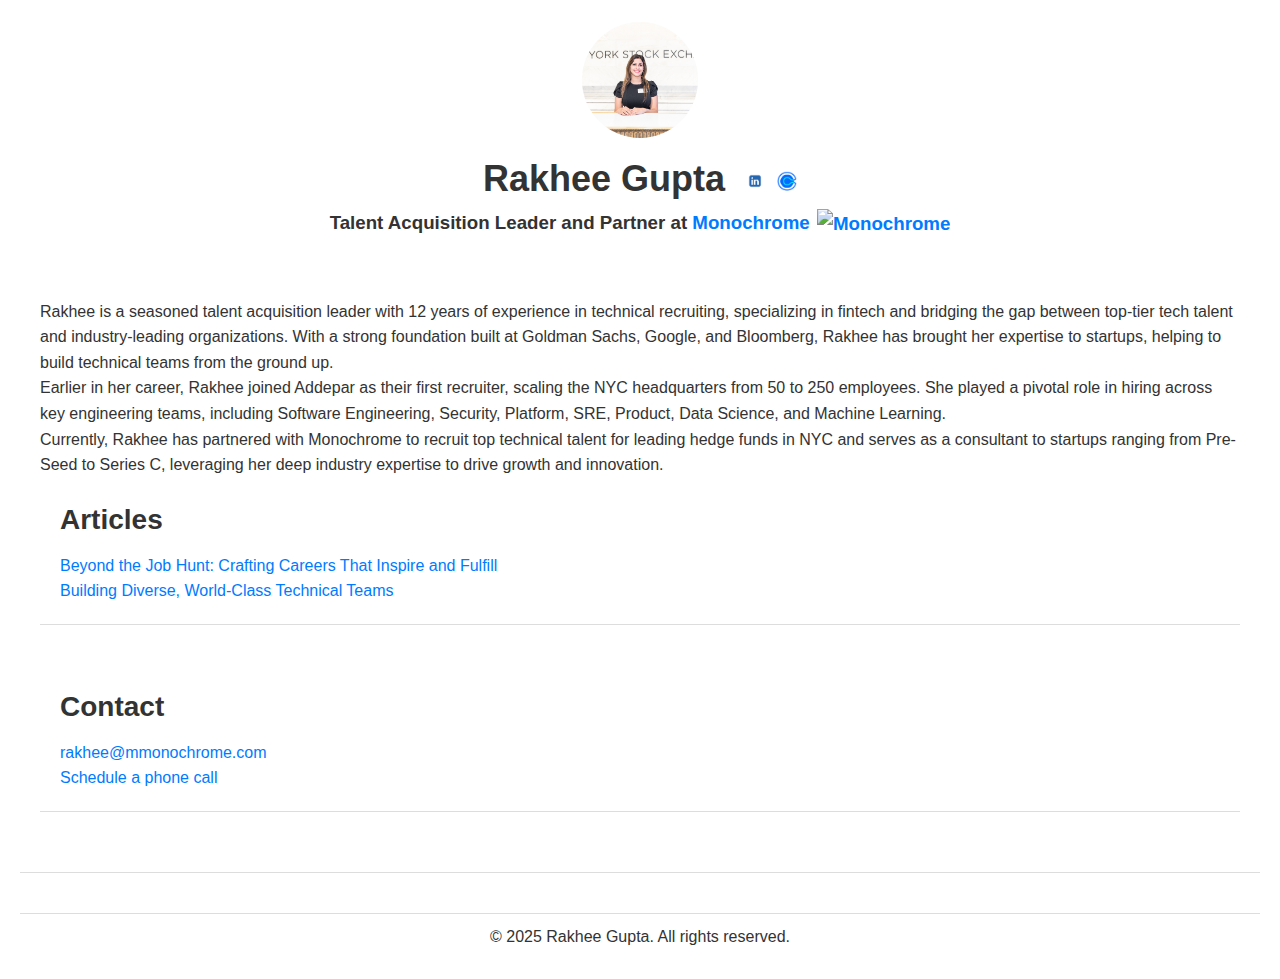
==== index.html @ eeb9f1c4 "Update index.html" ====
<!DOCTYPE html>
<html lang="en">
<head>
  <meta charset="UTF-8">
  <meta name="viewport" content="width=device-width, initial-scale=1.0">
  <title>Rakhee Gupta | Talent Acquisition Leader</title>
  <link rel="stylesheet" href="styles.css">
</head>
<body>

<header>
  <div class="profile-header">
    <img class="profile-picture" src="profile-picture.jpg" alt="Rakhee Gupta">
    <h1>Rakhee Gupta
      <a href="https://www.linkedin.com/in/rakhee-gupta-16327628/" target="_blank" class="linkedin-link">
        <img class="linkedin-logo" src="linkedin.jpg" alt="LinkedIn">
      </a>
      <a href="https://calendly.com/rakhee-jvzo" target="_blank" class="logo-link">
        <img class="logo" src="calendly-logo.png" alt="Calendly">
      </a>
    </h1>
    <h3>Talent Acquisition Leader and Partner at <a href="https://www.mmonochrome.com/">Monochrome</a>
      <a href="www.mmonochrome.com" target="_blank" class="logo-link">
        <img class="logo" src="monochrome.png" alt="Monochrome">
      </a>
    </h3>
  </div>
</header>

<main>

  <section id="about-me">
<p>Rakhee is a seasoned talent acquisition leader with 12 years of experience in technical recruiting, specializing in fintech and bridging the gap between top-tier tech talent and industry-leading organizations. With a strong foundation built at Goldman Sachs, Google, and Bloomberg, Rakhee has brought her expertise to startups, helping to build technical teams from the ground up.</p>
<p>Earlier in her career, Rakhee joined Addepar as their first recruiter, scaling the NYC headquarters from 50 to 250 employees. She played a pivotal role in hiring across key engineering teams, including Software Engineering, Security, Platform, SRE, Product, Data Science, and Machine Learning.</p>
<p>Currently, Rakhee has partnered with Monochrome to recruit top technical talent for leading hedge funds in NYC and serves as a consultant to startups ranging from Pre-Seed to Series C, leveraging her deep industry expertise to drive growth and innovation.</p>


  <section id="articles">
    <h2>Articles</h2>
      <p></p><a href="articles/beyond-the-job-hunt.html">Beyond the Job Hunt: Crafting Careers That Inspire and Fulfill</a></p>
      <p></p><a href="articles/building-world-class-teams.html">Building Diverse, World-Class Technical Teams</a></p>
  </section>

  <section id="contact">
    <h2>Contact</h2>
    <p><a href="mailto:rakhee@mmonochrome.com">rakhee@mmonochrome.com</a></p>
    <p><a href="https://calendly.com/rakhee-jvzo">Schedule a phone call</a></p>
  </section>
</main>

<footer>
  &copy; 2025 Rakhee Gupta. All rights reserved.
</footer>

</body>
</html>
---- styles.css ----
/* Reset default margins and padding */
* {
  margin: 0;
  padding: 0;
  box-sizing: border-box;
}

/* Profile Header */
.profile-header {
  display: flex;
  justify-content: center;
  align-items: center;
  flex-direction: column;
}
.profile-picture {
  width: 120px;
  height: 120px;
  border-radius: 50%;
  object-fit: cover;
  border: 2px solid white;
  margin-bottom: 10px;
}

.linkedin-link {
  display: inline-block;
  margin-left: 10px;
}
.linkedin-logo {
  width: 20px;
  height: 20px;
  vertical-align: middle;
}
.logo-link {
  display: inline-block;
  margin-left: 2px;
}
.logo {
  width: 20px;
  height: 20px;
  vertical-align: middle;
}
body {
  font-family: Arial, sans-serif;
  background-color: #ffffff; /* Pure white background */
  color: #333333; /* Dark text for contrast */
  line-height: 1.6;
  padding: 20px;
}

/* Header styling */
header {
  text-align: center;
  margin-bottom: 40px;
}

h1 {
  font-size: 36px;
  color: #333;
}

/* Section styling */
section {
  padding: 20px;
  margin-bottom: 40px;
  border-bottom: 1px solid #ddd; /* Light gray separator line */
}

h2 {
  font-size: 28px;
  margin-bottom: 10px;
}

/* Footer styling */
footer {
  text-align: center;
  padding: 10px;
  border-top: 1px solid #ddd; /* Light gray separator line */
  margin-top: 40px;
}

/* Links styling (if you have any) */
a {
  text-decoration: none;
  color: #007BFF; /* Blue for links */
}

a:hover {
  text-decoration: underline;
}

/* Add responsiveness for smaller screens */
@media (max-width: 768px) {
  body {
    padding: 15px;
  }

  header h1 {
    font-size: 28px;
  }

  section {
    padding: 15px;
  }

  footer {
    padding: 15px;
  }
}
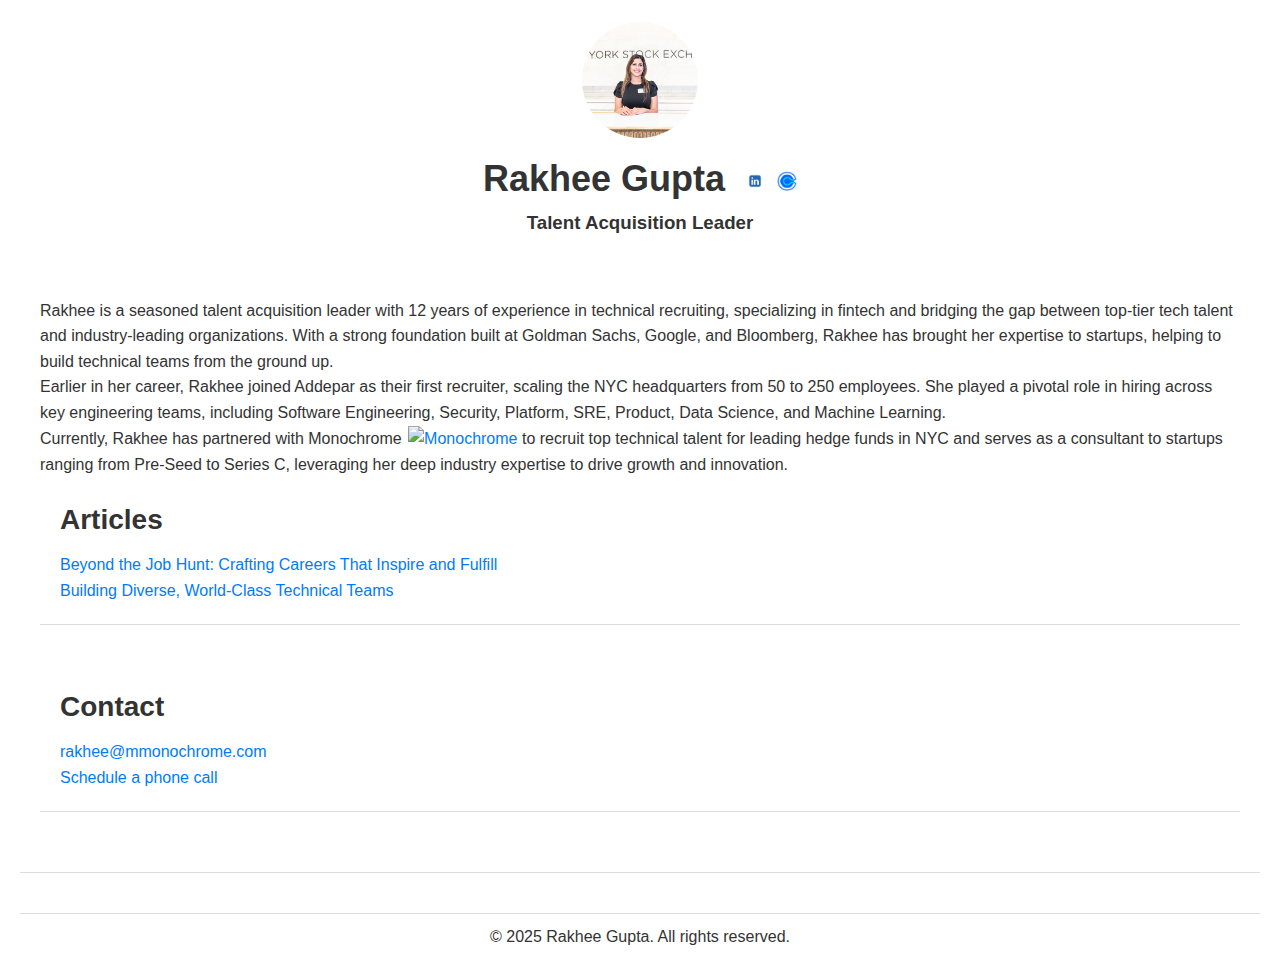
==== commit 9dc64def: "Update index.html" ====
--- a/index.html
+++ b/index.html
@@ -19,11 +19,7 @@
         <img class="logo" src="calendly-logo.png" alt="Calendly">
       </a>
     </h1>
-    <h3>Talent Acquisition Leader and Partner at <a href="https://www.mmonochrome.com/">Monochrome</a>
-      <a href="www.mmonochrome.com" target="_blank" class="logo-link">
-        <img class="logo" src="monochrome.png" alt="Monochrome">
-      </a>
-    </h3>
+    <h3>Talent Acquisition Leader</h3>
   </div>
 </header>
 
@@ -32,8 +28,7 @@
   <section id="about-me">
 <p>Rakhee is a seasoned talent acquisition leader with 12 years of experience in technical recruiting, specializing in fintech and bridging the gap between top-tier tech talent and industry-leading organizations. With a strong foundation built at Goldman Sachs, Google, and Bloomberg, Rakhee has brought her expertise to startups, helping to build technical teams from the ground up.</p>
 <p>Earlier in her career, Rakhee joined Addepar as their first recruiter, scaling the NYC headquarters from 50 to 250 employees. She played a pivotal role in hiring across key engineering teams, including Software Engineering, Security, Platform, SRE, Product, Data Science, and Machine Learning.</p>
-<p>Currently, Rakhee has partnered with Monochrome to recruit top technical talent for leading hedge funds in NYC and serves as a consultant to startups ranging from Pre-Seed to Series C, leveraging her deep industry expertise to drive growth and innovation.</p>
-
+<p>Currently, Rakhee has partnered with Monochrome <a href="www.mmonochrome.com" target="_blank" class="logo-link"><img class="logo" src="monochrome.png" alt="Monochrome"></a> to recruit top technical talent for leading hedge funds in NYC and serves as a consultant to startups ranging from Pre-Seed to Series C, leveraging her deep industry expertise to drive growth and innovation.</p>
 
   <section id="articles">
     <h2>Articles</h2>
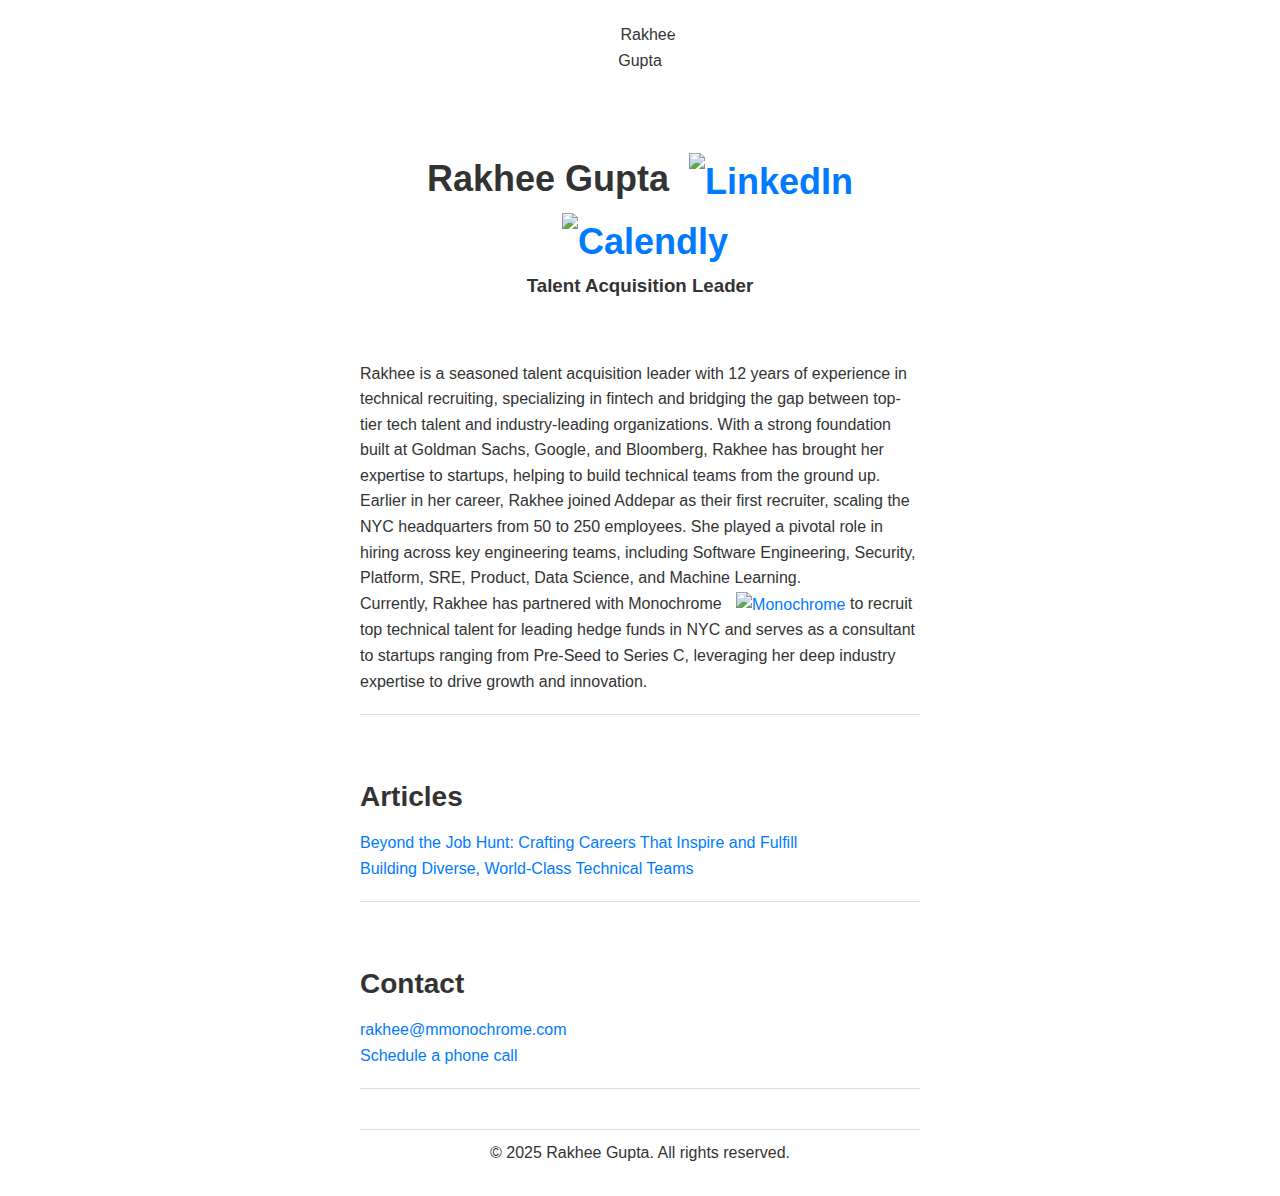
==== commit 64e672d2: "Fix layout" ====
--- a/index.html
+++ b/index.html
@@ -7,45 +7,43 @@
   <link rel="stylesheet" href="styles.css">
 </head>
 <body>
+  <header>
+    <div class="profile-header">
+      <img class="profile-picture" src="images/profile-picture.jpg" alt="Rakhee Gupta">
+      <h1>Rakhee Gupta
+        <a href="https://www.linkedin.com/in/rakhee-gupta-16327628/" target="_blank" class="linkedin-link">
+          <img class="linkedin-logo" src="images/linkedin.jpg" alt="LinkedIn">
+        </a>
+        <a href="https://calendly.com/rakhee-jvzo" target="_blank" class="logo-link">
+          <img class="logo" src="images/calendly-logo.png" alt="Calendly">
+        </a>
+      </h1>
+      <h3>Talent Acquisition Leader</h3>
+    </div>
+  </header>
 
-<header>
-  <div class="profile-header">
-    <img class="profile-picture" src="profile-picture.jpg" alt="Rakhee Gupta">
-    <h1>Rakhee Gupta
-      <a href="https://www.linkedin.com/in/rakhee-gupta-16327628/" target="_blank" class="linkedin-link">
-        <img class="linkedin-logo" src="linkedin.jpg" alt="LinkedIn">
-      </a>
-      <a href="https://calendly.com/rakhee-jvzo" target="_blank" class="logo-link">
-        <img class="logo" src="calendly-logo.png" alt="Calendly">
-      </a>
-    </h1>
-    <h3>Talent Acquisition Leader</h3>
-  </div>
-</header>
+  <main>
+    <section id="about-me">
+      <p>Rakhee is a seasoned talent acquisition leader with 12 years of experience in technical recruiting, specializing in fintech and bridging the gap between top-tier tech talent and industry-leading organizations. With a strong foundation built at Goldman Sachs, Google, and Bloomberg, Rakhee has brought her expertise to startups, helping to build technical teams from the ground up.</p>
+      <p>Earlier in her career, Rakhee joined Addepar as their first recruiter, scaling the NYC headquarters from 50 to 250 employees. She played a pivotal role in hiring across key engineering teams, including Software Engineering, Security, Platform, SRE, Product, Data Science, and Machine Learning.</p>
+      <p>Currently, Rakhee has partnered with Monochrome <a href="http://www.mmonochrome.com" target="_blank" class="logo-link"><img class="logo" src="images/monochrome.png" alt="Monochrome"></a> to recruit top technical talent for leading hedge funds in NYC and serves as a consultant to startups ranging from Pre-Seed to Series C, leveraging her deep industry expertise to drive growth and innovation.</p>
+    </section>
 
-<main>
+    <section id="articles">
+      <h2>Articles</h2>
+      <p><a href="articles/beyond-the-job-hunt.html">Beyond the Job Hunt: Crafting Careers That Inspire and Fulfill</a></p>
+      <p><a href="articles/building-world-class-teams.html">Building Diverse, World-Class Technical Teams</a></p>
+    </section>
 
-  <section id="about-me">
-<p>Rakhee is a seasoned talent acquisition leader with 12 years of experience in technical recruiting, specializing in fintech and bridging the gap between top-tier tech talent and industry-leading organizations. With a strong foundation built at Goldman Sachs, Google, and Bloomberg, Rakhee has brought her expertise to startups, helping to build technical teams from the ground up.</p>
-<p>Earlier in her career, Rakhee joined Addepar as their first recruiter, scaling the NYC headquarters from 50 to 250 employees. She played a pivotal role in hiring across key engineering teams, including Software Engineering, Security, Platform, SRE, Product, Data Science, and Machine Learning.</p>
-<p>Currently, Rakhee has partnered with Monochrome <a href="www.mmonochrome.com" target="_blank" class="logo-link"><img class="logo" src="monochrome.png" alt="Monochrome"></a> to recruit top technical talent for leading hedge funds in NYC and serves as a consultant to startups ranging from Pre-Seed to Series C, leveraging her deep industry expertise to drive growth and innovation.</p>
+    <section id="contact">
+      <h2>Contact</h2>
+      <p><a href="mailto:rakhee@mmonochrome.com">rakhee@mmonochrome.com</a></p>
+      <p><a href="https://calendly.com/rakhee-jvzo">Schedule a phone call</a></p>
+    </section>
+  </main>
 
-  <section id="articles">
-    <h2>Articles</h2>
-      <p></p><a href="articles/beyond-the-job-hunt.html">Beyond the Job Hunt: Crafting Careers That Inspire and Fulfill</a></p>
-      <p></p><a href="articles/building-world-class-teams.html">Building Diverse, World-Class Technical Teams</a></p>
-  </section>
-
-  <section id="contact">
-    <h2>Contact</h2>
-    <p><a href="mailto:rakhee@mmonochrome.com">rakhee@mmonochrome.com</a></p>
-    <p><a href="https://calendly.com/rakhee-jvzo">Schedule a phone call</a></p>
-  </section>
-</main>
-
-<footer>
-  &copy; 2025 Rakhee Gupta. All rights reserved.
-</footer>
-
+  <footer>
+    © 2025 Rakhee Gupta. All rights reserved.
+  </footer>
 </body>
-</html>
+</html>--- a/styles.css
+++ b/styles.css
@@ -1,17 +1,27 @@
-/* Reset default margins and padding */
 * {
   margin: 0;
   padding: 0;
   box-sizing: border-box;
 }
 
+body {
+  font-family: Arial, sans-serif;
+  background-color: #ffffff;
+  color: #333333;
+  line-height: 1.6;
+  max-width: 600px;
+  margin: 0 auto; /* Center the content */
+  padding: 20px;
+}
+
 /* Profile Header */
 .profile-header {
   display: flex;
-  justify-content: center;
+  flex-direction: column;
   align-items: center;
-  flex-direction: column;
+  text-align: center;
 }
+
 .profile-picture {
   width: 120px;
   height: 120px;
@@ -21,35 +31,18 @@
   margin-bottom: 10px;
 }
 
-.linkedin-link {
+.linkedin-link, .logo-link {
   display: inline-block;
   margin-left: 10px;
 }
-.linkedin-logo {
+
+.linkedin-logo, .logo {
   width: 20px;
   height: 20px;
   vertical-align: middle;
 }
-.logo-link {
-  display: inline-block;
-  margin-left: 2px;
-}
-.logo {
-  width: 20px;
-  height: 20px;
-  vertical-align: middle;
-}
-body {
-  font-family: Arial, sans-serif;
-  background-color: #ffffff; /* Pure white background */
-  color: #333333; /* Dark text for contrast */
-  line-height: 1.6;
-  padding: 20px;
-}
 
-/* Header styling */
 header {
-  text-align: center;
   margin-bottom: 40px;
 }
 
@@ -60,9 +53,9 @@
 
 /* Section styling */
 section {
-  padding: 20px;
+  padding: 20px 0;
+  border-bottom: 1px solid #ddd;
   margin-bottom: 40px;
-  border-bottom: 1px solid #ddd; /* Light gray separator line */
 }
 
 h2 {
@@ -73,36 +66,36 @@
 /* Footer styling */
 footer {
   text-align: center;
-  padding: 10px;
-  border-top: 1px solid #ddd; /* Light gray separator line */
+  padding: 10px 0;
+  border-top: 1px solid #ddd;
   margin-top: 40px;
 }
 
-/* Links styling (if you have any) */
+/* Links styling */
 a {
   text-decoration: none;
-  color: #007BFF; /* Blue for links */
+  color: #007BFF;
 }
 
 a:hover {
   text-decoration: underline;
 }
 
-/* Add responsiveness for smaller screens */
-@media (max-width: 768px) {
+/* Responsive adjustments */
+@media (max-width: 600px) {
   body {
     padding: 15px;
   }
-
+  
   header h1 {
     font-size: 28px;
   }
-
+  
   section {
-    padding: 15px;
+    padding: 15px 0;
   }
-
+  
   footer {
-    padding: 15px;
+    padding: 15px 0;
   }
-}
+}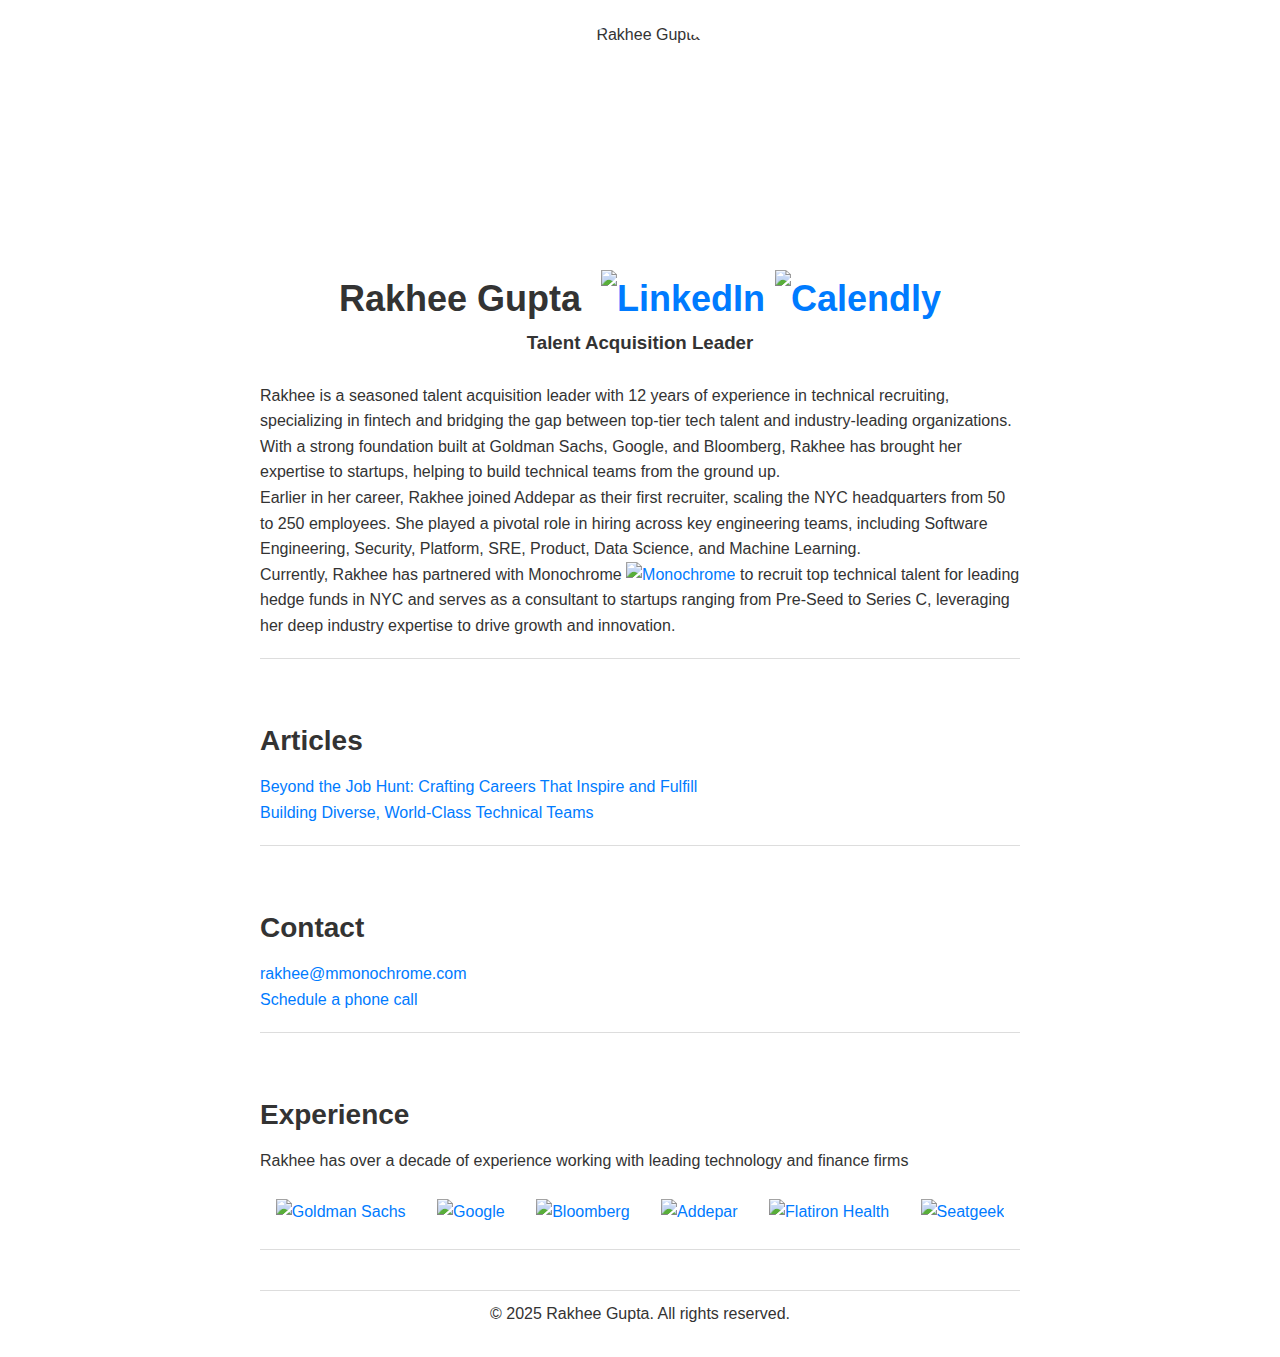
==== commit 8be76ad8: "Add experience section" ====
--- a/index.html
+++ b/index.html
@@ -40,6 +40,18 @@
       <p><a href="mailto:rakhee@mmonochrome.com">rakhee@mmonochrome.com</a></p>
       <p><a href="https://calendly.com/rakhee-jvzo">Schedule a phone call</a></p>
     </section>
+    <section id="experience">
+      <h2>Experience</h2>
+      <p>Rakhee has over a decade of experience working with leading technology and finance firms</p>
+      <div class="company-logos">
+        <a href="https://www.goldmansachs.com/" target="_blank"><img src="images/goldman-sachs.png" alt="Goldman Sachs"></a>
+        <a href="https://www.google.com/" target="_blank"><img src="images/google.png" alt="Google"></a>
+        <a href="https://www.bloomberg.com/" target="_blank"><img src="images/bloomberg.png" alt="Bloomberg"></a>
+        <a href="https://addepar.com/" target="_blank"><img src="images/addepar.png" alt="Addepar"></a>
+        <a href="https://flatiron.com/" target="_blank"><img src="images/flatiron-health.png" alt="Flatiron Health"></a>
+        <a href="https://seatgeek.com/" target="_blank"><img src="images/seatgeek.png" alt="Seatgeek"></a>
+      </div>
+</section>
   </main>
 
   <footer>
--- a/styles.css
+++ b/styles.css
@@ -9,7 +9,7 @@
   background-color: #ffffff;
   color: #333333;
   line-height: 1.6;
-  max-width: 600px;
+  max-width: 800px;
   margin: 0 auto; /* Center the content */
   padding: 20px;
 }
@@ -23,15 +23,19 @@
 }
 
 .profile-picture {
-  width: 120px;
-  height: 120px;
+  width: 240px;
+  height: 240px;
   border-radius: 50%;
   object-fit: cover;
   border: 2px solid white;
   margin-bottom: 10px;
 }
 
-.linkedin-link, .logo-link {
+.logo-link {
+  display: inline-block;
+}
+
+.linkedin-link {
   display: inline-block;
   margin-left: 10px;
 }
@@ -39,11 +43,28 @@
 .linkedin-logo, .logo {
   width: 20px;
   height: 20px;
-  vertical-align: middle;
+  vertical-align: left;
+}
+
+.company-logos {
+  display: flex;
+  flex-wrap: wrap;
+  justify-content: space-around;
+  margin-top: 20px;
+}
+
+.company-logos a {
+  margin: 5px;
+}
+
+.company-logos img {
+  width: 120px;
+  height: 80px;
+  object-fit: cover;
 }
 
 header {
-  margin-bottom: 40px;
+  margin-bottom: 5px;
 }
 
 h1 {
@@ -82,7 +103,7 @@
 }
 
 /* Responsive adjustments */
-@media (max-width: 600px) {
+@media (max-width: 800px) {
   body {
     padding: 15px;
   }
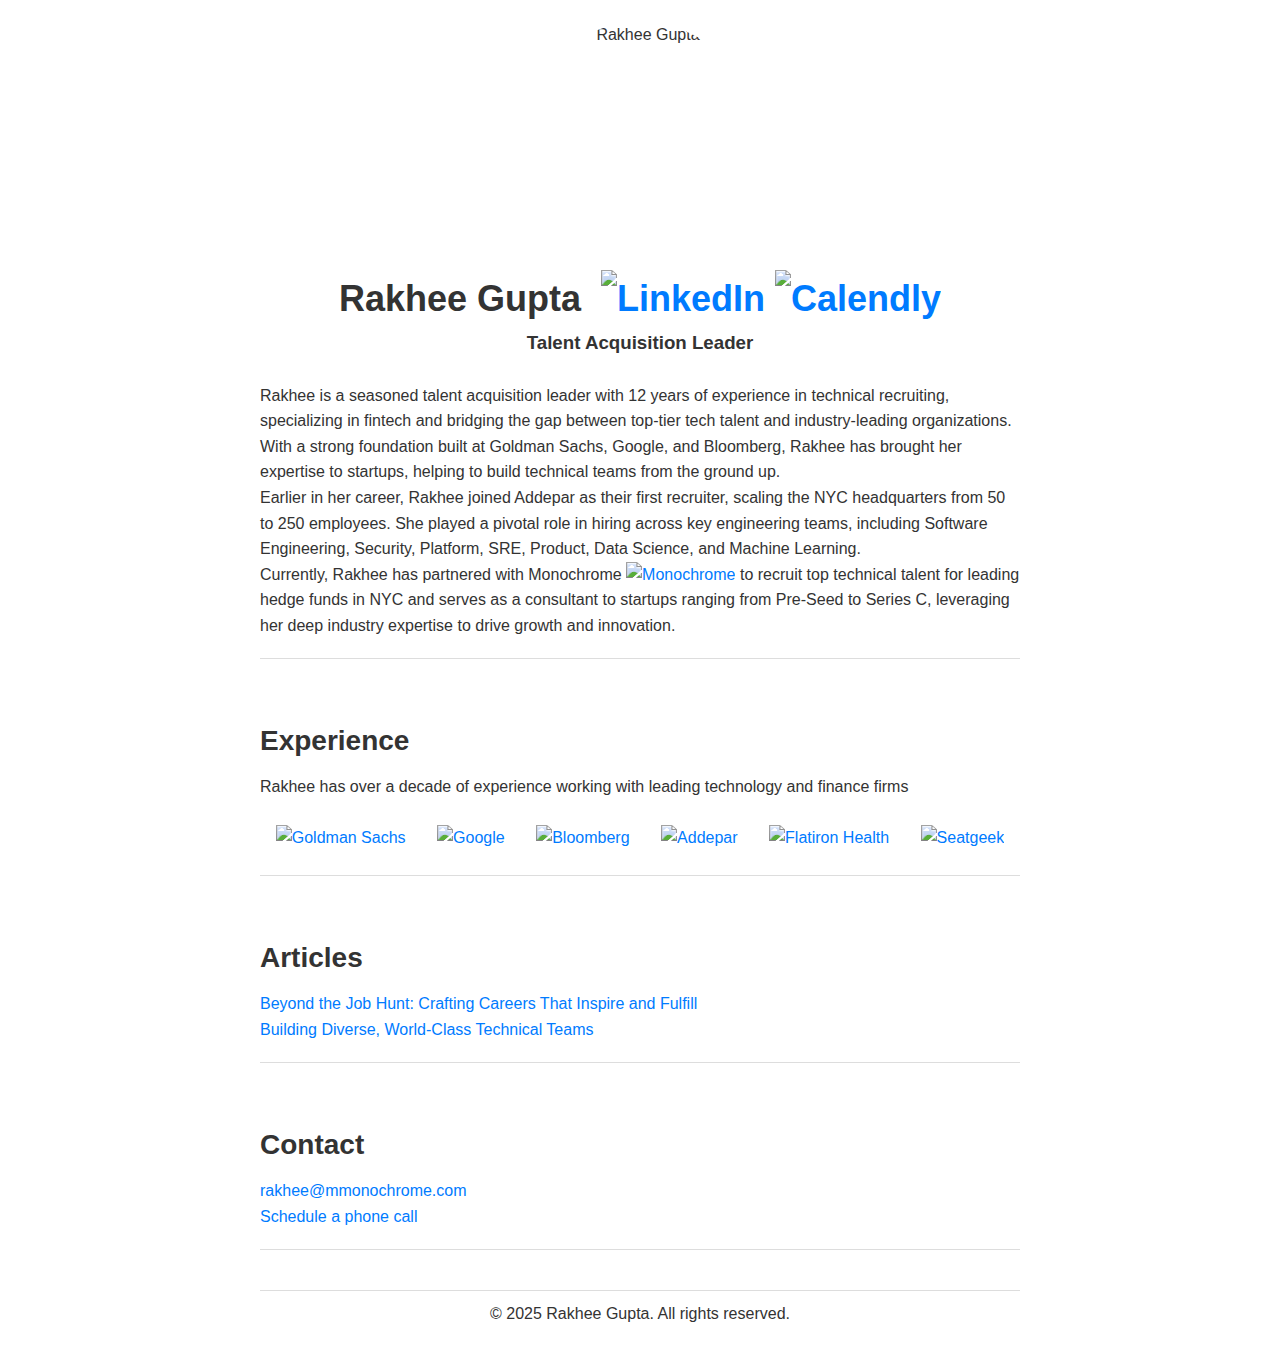
==== commit 63c2c2ac: "Reorder" ====
--- a/index.html
+++ b/index.html
@@ -28,6 +28,19 @@
       <p>Earlier in her career, Rakhee joined Addepar as their first recruiter, scaling the NYC headquarters from 50 to 250 employees. She played a pivotal role in hiring across key engineering teams, including Software Engineering, Security, Platform, SRE, Product, Data Science, and Machine Learning.</p>
       <p>Currently, Rakhee has partnered with Monochrome <a href="http://www.mmonochrome.com" target="_blank" class="logo-link"><img class="logo" src="images/monochrome.png" alt="Monochrome"></a> to recruit top technical talent for leading hedge funds in NYC and serves as a consultant to startups ranging from Pre-Seed to Series C, leveraging her deep industry expertise to drive growth and innovation.</p>
     </section>
+    
+    <section id="experience">
+      <h2>Experience</h2>
+      <p>Rakhee has over a decade of experience working with leading technology and finance firms</p>
+      <div class="company-logos">
+        <a href="https://www.goldmansachs.com/" target="_blank"><img src="images/goldman-sachs.png" alt="Goldman Sachs"></a>
+        <a href="https://www.google.com/" target="_blank"><img src="images/google.png" alt="Google"></a>
+        <a href="https://www.bloomberg.com/" target="_blank"><img src="images/bloomberg.png" alt="Bloomberg"></a>
+        <a href="https://addepar.com/" target="_blank"><img src="images/addepar.png" alt="Addepar"></a>
+        <a href="https://flatiron.com/" target="_blank"><img src="images/flatiron-health.png" alt="Flatiron Health"></a>
+        <a href="https://seatgeek.com/" target="_blank"><img src="images/seatgeek.png" alt="Seatgeek"></a>
+      </div>
+    </section>
 
     <section id="articles">
       <h2>Articles</h2>
@@ -40,18 +53,6 @@
       <p><a href="mailto:rakhee@mmonochrome.com">rakhee@mmonochrome.com</a></p>
       <p><a href="https://calendly.com/rakhee-jvzo">Schedule a phone call</a></p>
     </section>
-    <section id="experience">
-      <h2>Experience</h2>
-      <p>Rakhee has over a decade of experience working with leading technology and finance firms</p>
-      <div class="company-logos">
-        <a href="https://www.goldmansachs.com/" target="_blank"><img src="images/goldman-sachs.png" alt="Goldman Sachs"></a>
-        <a href="https://www.google.com/" target="_blank"><img src="images/google.png" alt="Google"></a>
-        <a href="https://www.bloomberg.com/" target="_blank"><img src="images/bloomberg.png" alt="Bloomberg"></a>
-        <a href="https://addepar.com/" target="_blank"><img src="images/addepar.png" alt="Addepar"></a>
-        <a href="https://flatiron.com/" target="_blank"><img src="images/flatiron-health.png" alt="Flatiron Health"></a>
-        <a href="https://seatgeek.com/" target="_blank"><img src="images/seatgeek.png" alt="Seatgeek"></a>
-      </div>
-</section>
   </main>
 
   <footer>
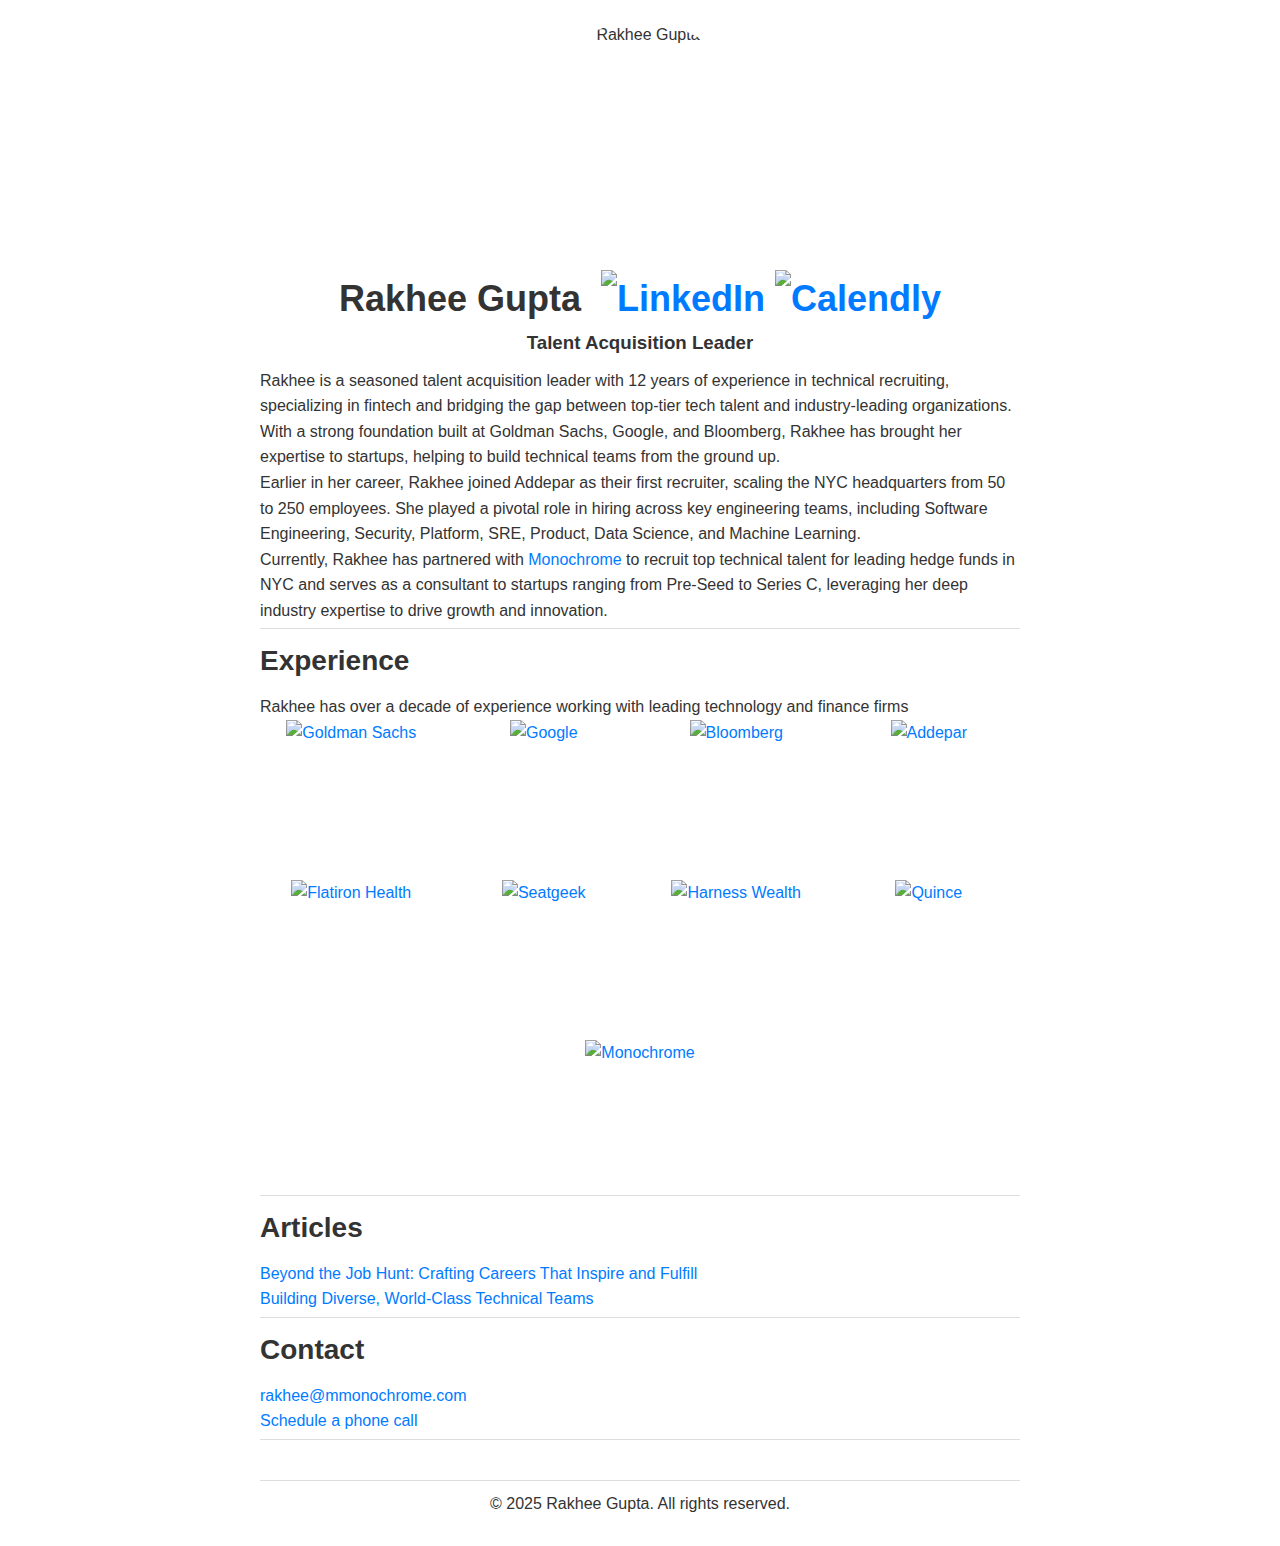
==== commit 443b3bdf: "Update" ====
--- a/index.html
+++ b/index.html
@@ -3,6 +3,8 @@
 <head>
   <meta charset="UTF-8">
   <meta name="viewport" content="width=device-width, initial-scale=1.0">
+  <meta property="og:image" content="images/profile-picture.jpg">
+  <meta itemprop="image" content="images/profile-picture.jpg">
   <title>Rakhee Gupta | Talent Acquisition Leader</title>
   <link rel="stylesheet" href="styles.css">
 </head>
@@ -26,19 +28,22 @@
     <section id="about-me">
       <p>Rakhee is a seasoned talent acquisition leader with 12 years of experience in technical recruiting, specializing in fintech and bridging the gap between top-tier tech talent and industry-leading organizations. With a strong foundation built at Goldman Sachs, Google, and Bloomberg, Rakhee has brought her expertise to startups, helping to build technical teams from the ground up.</p>
       <p>Earlier in her career, Rakhee joined Addepar as their first recruiter, scaling the NYC headquarters from 50 to 250 employees. She played a pivotal role in hiring across key engineering teams, including Software Engineering, Security, Platform, SRE, Product, Data Science, and Machine Learning.</p>
-      <p>Currently, Rakhee has partnered with Monochrome <a href="http://www.mmonochrome.com" target="_blank" class="logo-link"><img class="logo" src="images/monochrome.png" alt="Monochrome"></a> to recruit top technical talent for leading hedge funds in NYC and serves as a consultant to startups ranging from Pre-Seed to Series C, leveraging her deep industry expertise to drive growth and innovation.</p>
+      <p>Currently, Rakhee has partnered with <a href="http://www.mmonochrome.com" target="_blank" class="logo-link">Monochrome</a> to recruit top technical talent for leading hedge funds in NYC and serves as a consultant to startups ranging from Pre-Seed to Series C, leveraging her deep industry expertise to drive growth and innovation.</p>
     </section>
-    
+
     <section id="experience">
       <h2>Experience</h2>
       <p>Rakhee has over a decade of experience working with leading technology and finance firms</p>
       <div class="company-logos">
         <a href="https://www.goldmansachs.com/" target="_blank"><img src="images/goldman-sachs.png" alt="Goldman Sachs"></a>
-        <a href="https://www.google.com/" target="_blank"><img src="images/google.png" alt="Google"></a>
-        <a href="https://www.bloomberg.com/" target="_blank"><img src="images/bloomberg.png" alt="Bloomberg"></a>
+        <a href="https://about.google/" target="_blank"><img src="images/google.png" alt="Google"></a>
+        <a href="https://www.bloomberg.com/company/what-we-do/" target="_blank"><img src="images/bloomberg.png" alt="Bloomberg"></a>
         <a href="https://addepar.com/" target="_blank"><img src="images/addepar.png" alt="Addepar"></a>
         <a href="https://flatiron.com/" target="_blank"><img src="images/flatiron-health.png" alt="Flatiron Health"></a>
-        <a href="https://seatgeek.com/" target="_blank"><img src="images/seatgeek.png" alt="Seatgeek"></a>
+        <a href="https://seatgeek.com/about/" target="_blank"><img src="images/seatgeek.png" alt="Seatgeek"></a>
+        <a href="https://www.harnesswealth.com/" target="_blank"><img src="images/harness-wealth.png" alt="Harness Wealth"></a>
+        <a href="https://www.quince.com/about-us" target="_blank"><img src="images/quince.png" alt="Quince"></a>
+        <a href="https://www.mmonochrome.com/" target="_blank"><img src="images/monochrome.png" alt="Monochrome"></a>
       </div>
     </section>
 
--- a/styles.css
+++ b/styles.css
@@ -50,17 +50,24 @@
   display: flex;
   flex-wrap: wrap;
   justify-content: space-around;
-  margin-top: 20px;
+  align-items: center;
+  gap: 10px; /* Adds space between items */
 }
 
 .company-logos a {
-  margin: 5px;
+  display: inline-block;
+  width: 150px; /* Adjust this value based on your needs */
+  height: 150px; /* Adjust this value based on your needs */
+  text-align: center;
+  overflow: hidden;
 }
 
 .company-logos img {
-  width: 120px;
-  height: 80px;
-  object-fit: cover;
+  max-width: 100%;
+  max-height: 100%;
+  width: auto;
+  height: auto;
+  object-fit: contain;
 }
 
 header {
@@ -74,9 +81,9 @@
 
 /* Section styling */
 section {
-  padding: 20px 0;
+  padding: 5px 0;
   border-bottom: 1px solid #ddd;
-  margin-bottom: 40px;
+  margin-bottom: 5px;
 }
 
 h2 {
